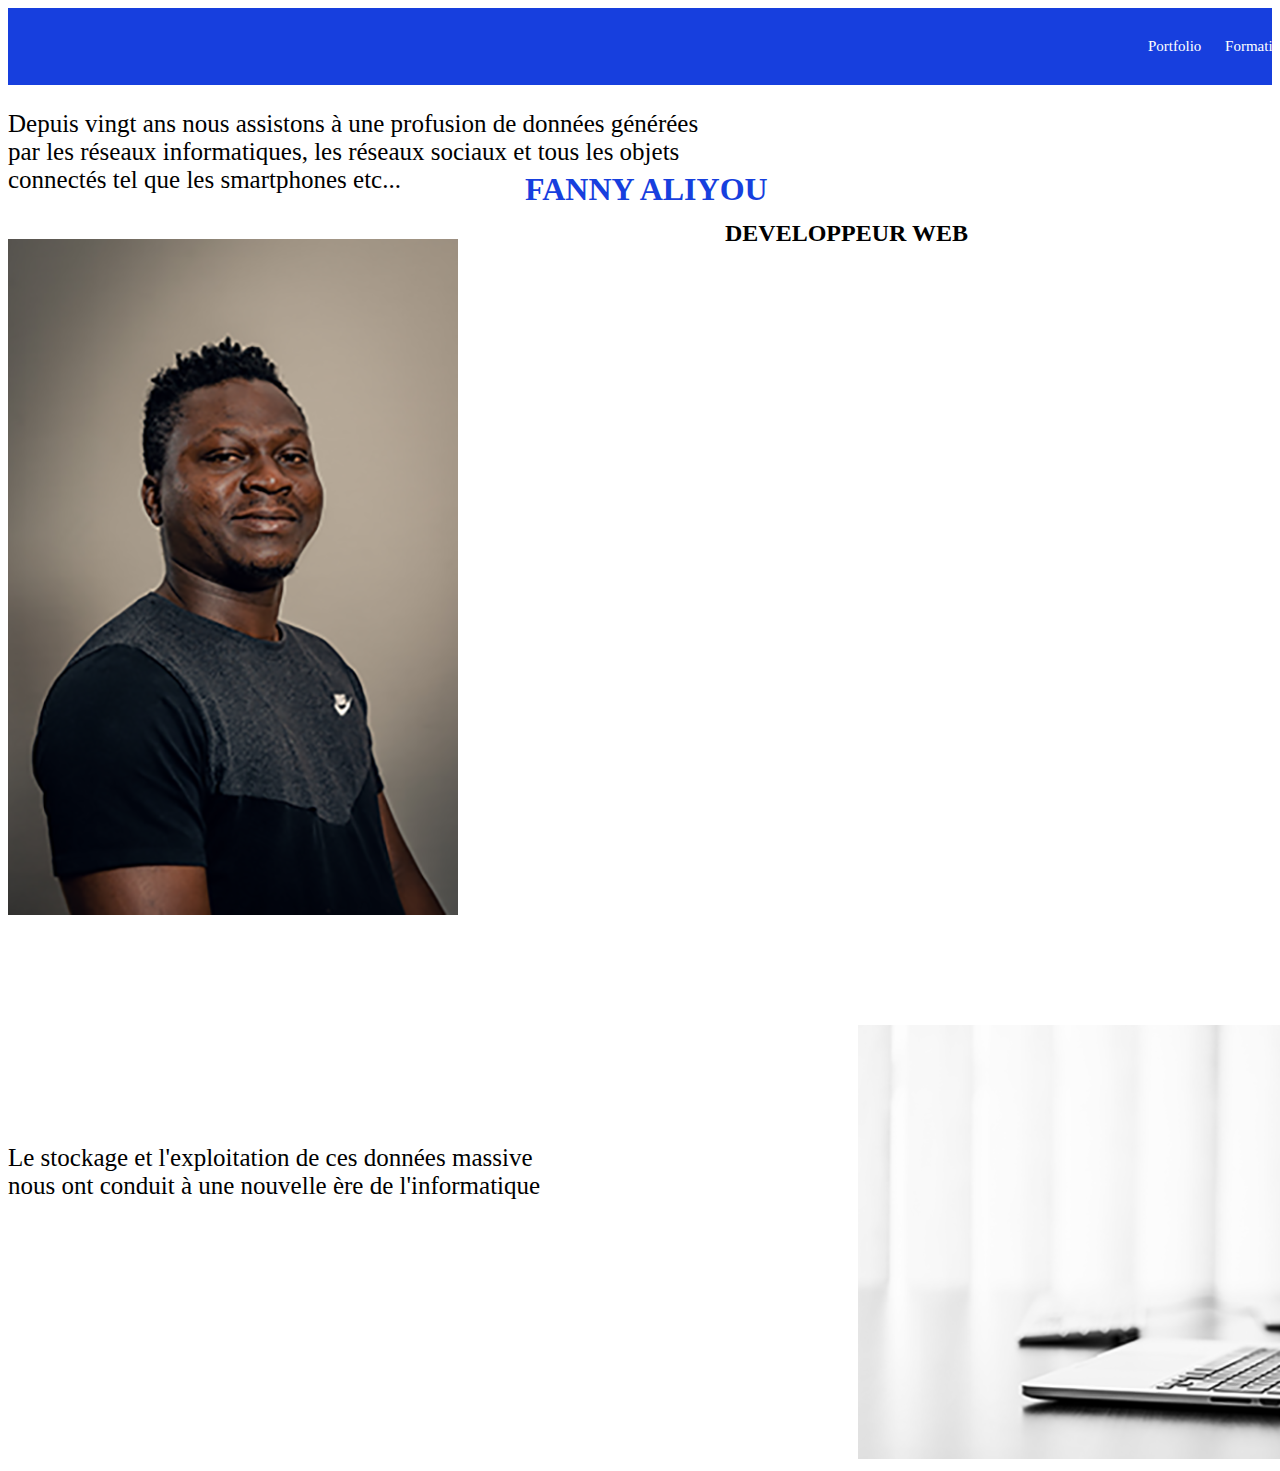
==== index.html @ 26dfccc9 "update" ====
<!DOCTYPE html>
<html lang="en">

<head>
  <meta charset="UTF-8">
  <meta name="viewport" content="width=device-width, initial-scale=1.0">
  <title>Acceuil</title>
  <link rel="stylesheet" href="style.css">
</head>

<body>
  <header>
    <div class="topbar">
      <div class="first-container">
        <a href="portfolio.html">Portfolio</a>
        <a href="formation.html">Formation</a>
        <a href="experience.html">Experience</a>
        <a href="contact.html">Contact</a>
      </div>
  </header>
  <h1>FANNY ALIYOU</h1>
  <div class="second-container">
    <h2>DEVELOPPEUR WEB</h2>
    <p>Depuis vingt ans nous assistons à une profusion de données générées<br>par les réseaux informatiques, les réseaux
      sociaux et tous les objets<br>connectés tel que les smartphones etc...</p>
  </div>
  <img src="fanny.png" alt="photo de fanny" class="photo">
  <div class="texte-container">
    <p>Le stockage et l'exploitation de ces données massive<br>nous ont conduit à une nouvelle ère de l'informatique
    </p>
  </div>
  <img src="laptop.png" alt="image laptop" class="image">
</body>

</html>
---- style.css ----
body{
  background-color: #FFFFFF;
}
.topbar{
  background-color: #173FDE;
  padding: 30px;
  font-size: 15px;
}
a{
  color: #FFFFFF;
  text-decoration: none;
  position: relative;
  left: 1100px;
  margin: 10px;
}
a:hover{
  color: black;
  text-decoration: none;
  position: relative;
  left: 1100px;
  margin: 10px;
}
h1{
  color: #173FDE;
  position: absolute;
  left: 525px;
  top: 150px;
  font-style: normal;
  animation-name: move-right;
  animation-duration: 3s;
  animation-iteration-count: infinite;
}
@keyframes move-right{
  from{ transform: translate(0);}
  to{ transform: translate(400px);}
}
.bureau{
  margin-top: 300px;
  position: relative;
  left: 350px;
}
.photo{
  margin-top: 20px;
}
.texte-container{
  position: relative;
  top: 200px;
}
.texte-container1{
  position: absolute;
  left: 500px;
  top: 300px;
}
.texte-container2{
  position: absolute;
  top: 250px;
  left: 600px;
}
.texte-container3{
  position: absolute;
  top: 250px;
  left: 675px;
}
.contact-container{
  display: flex;
  justify-items: self-end;
}
h2{
position: absolute;
left: 725px;
top: 200px;
}
h3{
  color: #FFFFFF;
  margin: 20px;
}
h4{
  color: #FFFFFF;
  display: flex;
  justify-content: center;
  align-items: center;
}
p{
  font-size: 25px;
}
.image{
  position: relative;
  left: 850px;
}
.image2{
  position: relative;
  top: 350px;
}
*.image3{
  position: relative;
  left: 125px;
  top: 350px;
}
form{
  width: 400px;
  display: flex;
flex-direction: column;
position: relative;
left: 620px;
top: 250px;
}
input{
  background-color: #173FDE;
  width: 250px;
  margin-top: 2px;
}
textarea{
  background-color: #173FDE;
  margin-top: 2px;
  border: solid black;
}
button{
  border: solid;
  width: 100px;
  margin-top: 1px;
  position: relative;
  left: 150px;
}
.bottom{
  background-color: black;
  font-size: 10px;
  padding: 15px;
  position: relative;
  bottom: auto;
}
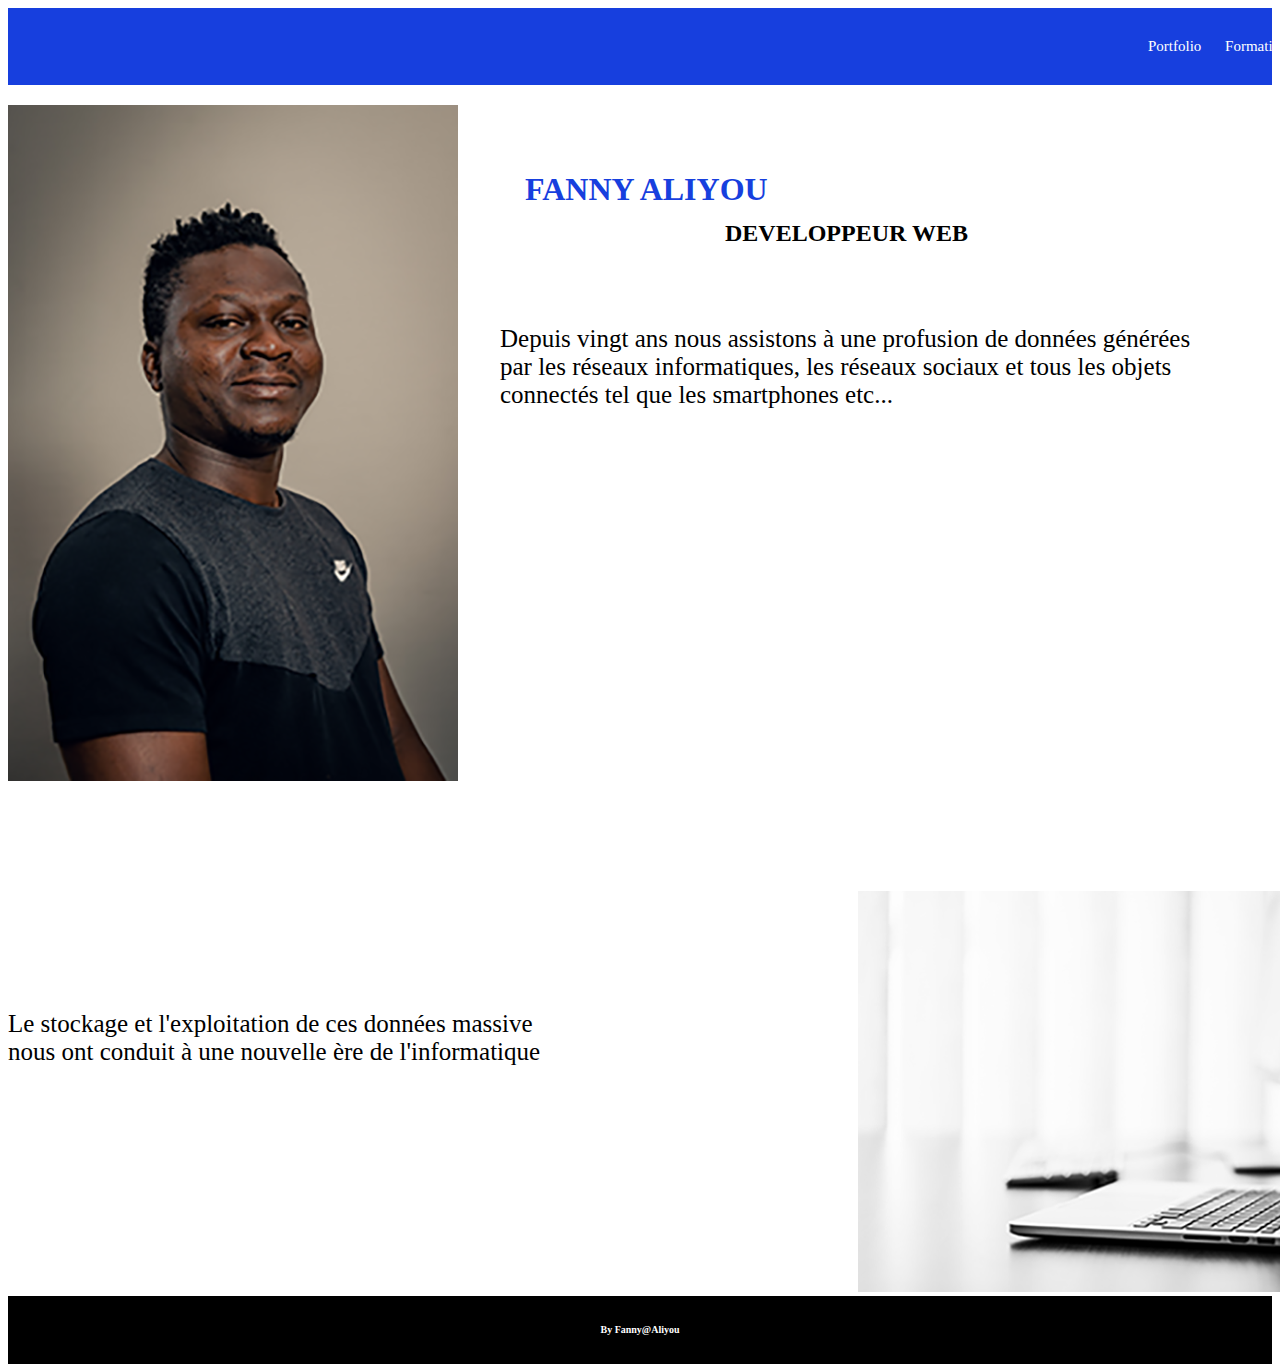
==== commit 1fbefe5f: "update" ====
--- a/index.html
+++ b/index.html
@@ -19,8 +19,8 @@
       </div>
   </header>
   <h1>FANNY ALIYOU</h1>
-  <div class="second-container">
-    <h2>DEVELOPPEUR WEB</h2>
+  <h2>DEVELOPPEUR WEB</h2>
+  <div class="texte-container1">
     <p>Depuis vingt ans nous assistons à une profusion de données générées<br>par les réseaux informatiques, les réseaux
       sociaux et tous les objets<br>connectés tel que les smartphones etc...</p>
   </div>
@@ -30,6 +30,11 @@
     </p>
   </div>
   <img src="laptop.png" alt="image laptop" class="image">
+  <footer>
+    <div class="bottom">
+      <h4>By Fanny@Aliyou</h4>
+    </div>
+  </footer>
 </body>
 
 </html>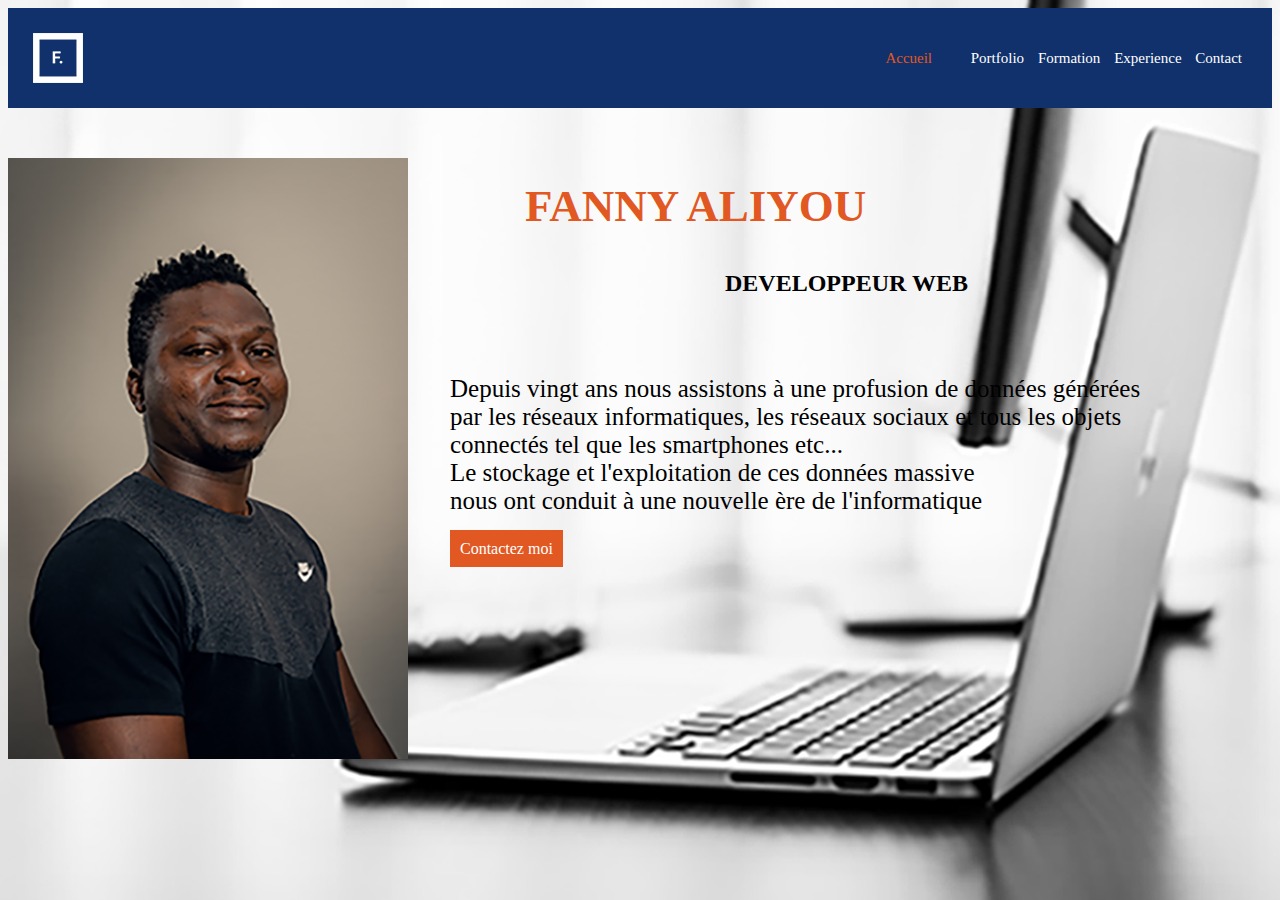
==== commit 7142c94d: "update" ====
--- a/index.html
+++ b/index.html
@@ -4,37 +4,34 @@
 <head>
   <meta charset="UTF-8">
   <meta name="viewport" content="width=device-width, initial-scale=1.0">
-  <title>Acceuil</title>
+  <title>Accueil</title>
   <link rel="stylesheet" href="style.css">
 </head>
 
 <body>
   <header>
     <div class="topbar">
+      <img src="Logo1.png" alt="logo" class="logo">
       <div class="first-container">
-        <a href="portfolio.html">Portfolio</a>
-        <a href="formation.html">Formation</a>
-        <a href="experience.html">Experience</a>
-        <a href="contact.html">Contact</a>
+        <a id="index" href="index.html">Accueil</a>
+        <a href="portfolio.html" class="portfolio"> Portfolio</>
+          <a href="formation.html" class="formation">Formation</a>
+          <a href="experience.html" class="experience">Experience</a>
+          <a href="contact.html" class="contact">Contact</a>
       </div>
   </header>
   <h1>FANNY ALIYOU</h1>
   <h2>DEVELOPPEUR WEB</h2>
   <div class="texte-container1">
     <p>Depuis vingt ans nous assistons à une profusion de données générées<br>par les réseaux informatiques, les réseaux
-      sociaux et tous les objets<br>connectés tel que les smartphones etc...</p>
+      sociaux et tous les objets<br>connectés tel que les smartphones etc...<br>Le stockage et l'exploitation de ces
+      données massive<br>nous ont conduit à une nouvelle ère de l'informatique</p>
+    <a href="contact.html" id="contact">Contactez moi</a>
   </div>
   <img src="fanny.png" alt="photo de fanny" class="photo">
-  <div class="texte-container">
-    <p>Le stockage et l'exploitation de ces données massive<br>nous ont conduit à une nouvelle ère de l'informatique
-    </p>
+  <div class="contact-container1">
+    <a href="https://www.linkedin.com/in/aliyou-fanny-4401731b3/"><img src="linkedin2.png" class="linkedin"></a>
   </div>
-  <img src="laptop.png" alt="image laptop" class="image">
-  <footer>
-    <div class="bottom">
-      <h4>By Fanny@Aliyou</h4>
-    </div>
-  </footer>
 </body>
 
 </html>--- a/style.css
+++ b/style.css
@@ -1,31 +1,42 @@
 body{
-  background-color: #FFFFFF;
+  background-image: url(laptop.png);
+  background-color: #E5E5E5;
 }
 .topbar{
-  background-color: #173FDE;
-  padding: 30px;
+  background-color: #10316B;
+  padding: 25px;
   font-size: 15px;
+  display: flex;
+  justify-content: space-between;
+  align-items: center;
+}
+.accueil, .portfolio, .experience, .formation, .contact{
+  color: #FFFFFF;
+  margin: 5px;
+  text-decoration: none;
+}
+#index{
+  color: #E25822;
+  text-decoration: none;
+  margin: 30px;
 }
 a{
   color: #FFFFFF;
   text-decoration: none;
-  position: relative;
-  left: 1100px;
-  margin: 10px;
 }
 a:hover{
-  color: black;
+  color: #E25822;
   text-decoration: none;
-  position: relative;
-  left: 1100px;
-  margin: 10px;
 }
 h1{
-  color: #173FDE;
+  color: #E25822;
   position: absolute;
   left: 525px;
   top: 150px;
+  font-family: Roboto;
   font-style: normal;
+  font-weight: 900;
+  font-size: 45px;
   animation-name: move-right;
   animation-duration: 3s;
   animation-iteration-count: infinite;
@@ -35,43 +46,41 @@
   to{ transform: translate(400px);}
 }
 .bureau{
-  margin-top: 300px;
   position: relative;
   left: 350px;
-}
-.photo{
-  margin-top: 20px;
+  top: 350px;
 }
 .texte-container{
   position: relative;
-  top: 200px;
+  top: 250px;
 }
 .texte-container1{
   position: absolute;
-  left: 500px;
-  top: 300px;
+  left: 450px;
+  top: 350px;
 }
 .texte-container2{
   position: absolute;
-  top: 250px;
-  left: 600px;
+  top: 300px;
+  left: 575px;
 }
 .texte-container3{
   position: absolute;
-  top: 250px;
+  top: 300px;
   left: 675px;
 }
-.contact-container{
-  display: flex;
-  justify-items: self-end;
+.contact-container1{
+  position: absolute;
+  left: 1400px;
+  top: auto;
 }
 h2{
 position: absolute;
 left: 725px;
-top: 200px;
+top: 250px;
 }
 h3{
-  color: #FFFFFF;
+  color: #173FDE;
   margin: 20px;
 }
 h4{
@@ -82,6 +91,9 @@
 }
 p{
   font-size: 25px;
+}
+.photo{
+  margin-top: 50px;
 }
 .image{
   position: relative;
@@ -105,16 +117,23 @@
 top: 250px;
 }
 input{
-  background-color: #173FDE;
+  background-color: #10316B;
   width: 250px;
   margin-top: 2px;
 }
 textarea{
-  background-color: #173FDE;
+  background-color: #10316B;
   margin-top: 2px;
   border: solid black;
 }
+#contact{
+  background-color: #E25822;
+  width: 100px;
+  padding: 10px;
+  top: 100px;
+}
 button{
+  background-color: #E25822;
   border: solid;
   width: 100px;
   margin-top: 1px;
@@ -122,9 +141,9 @@
   left: 150px;
 }
 .bottom{
-  background-color: black;
+  background-color: #E25822;
   font-size: 10px;
-  padding: 15px;
-  position: relative;
-  bottom: auto;
+  padding: 10px;
+  display: flex;
+  justify-content: space-between;
 }
